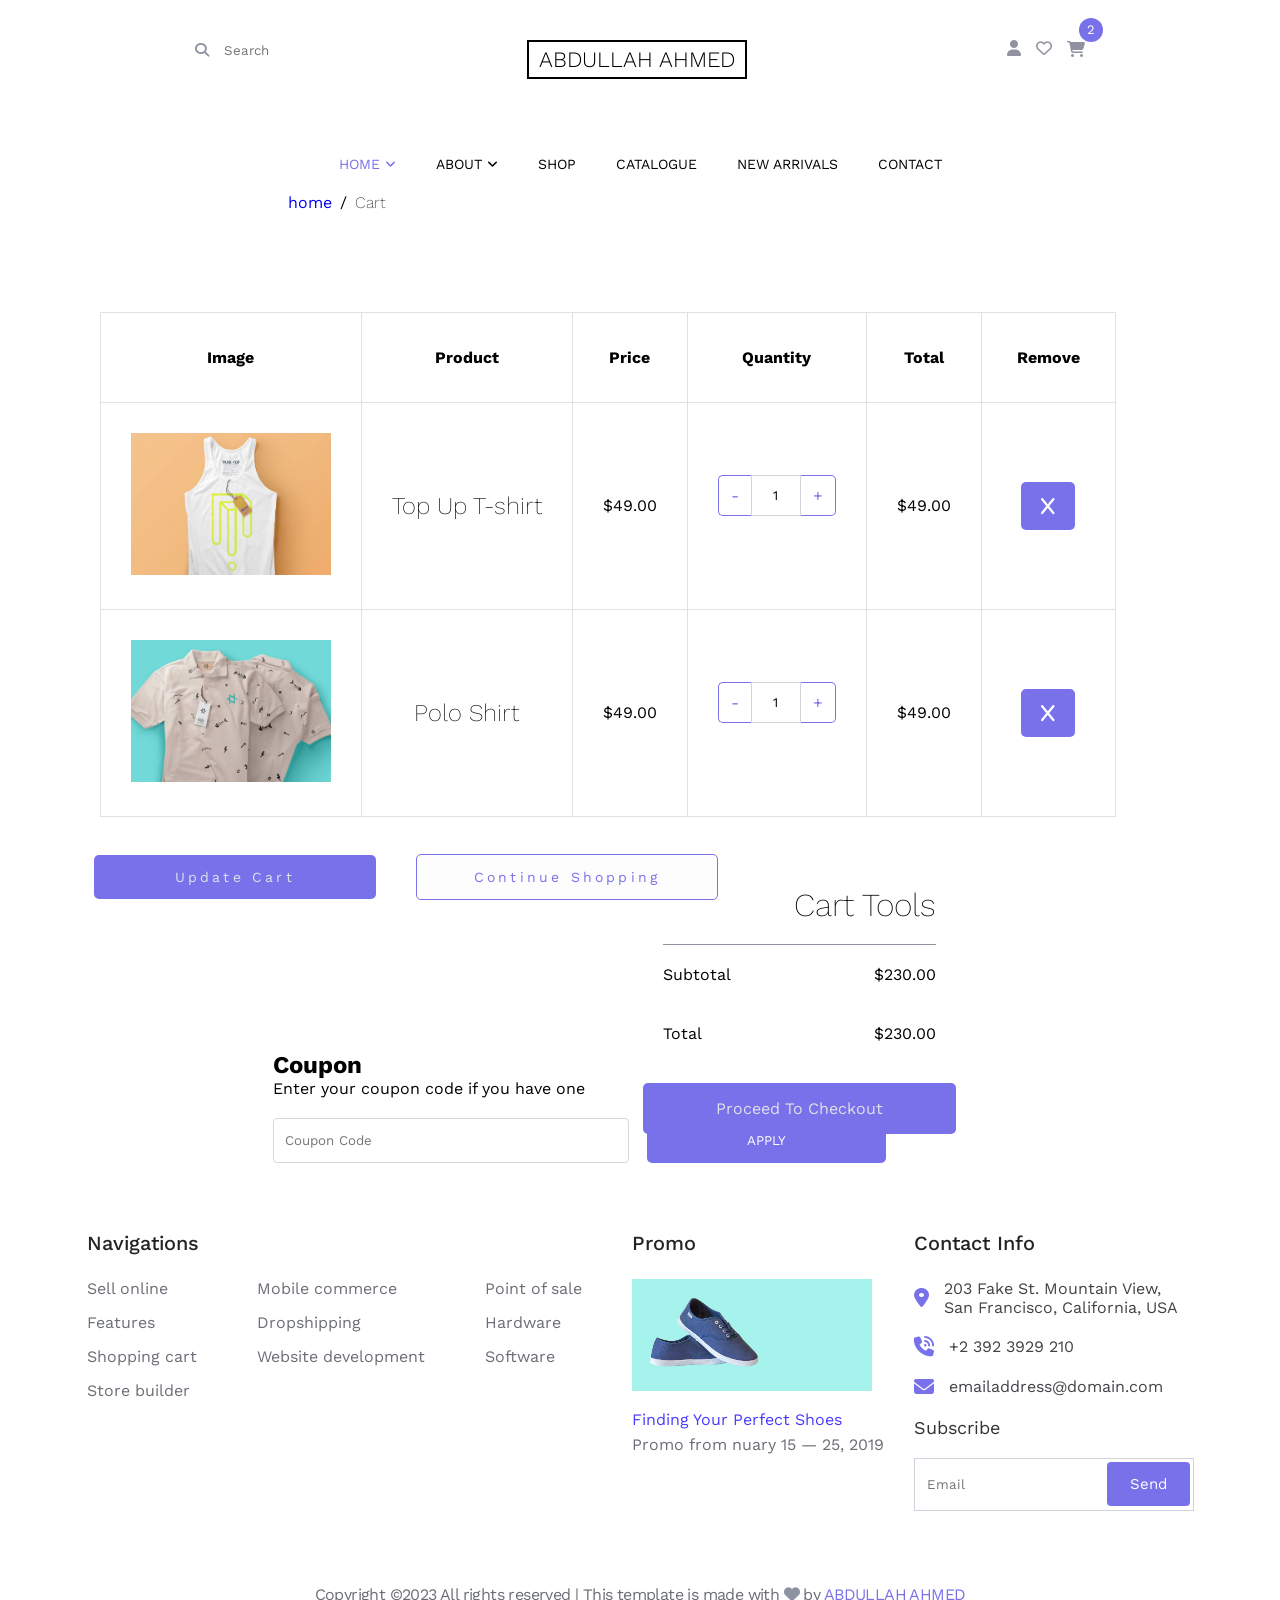
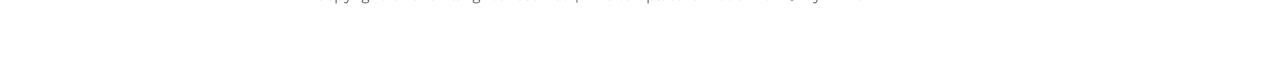
==== check-table/check-table.html @ 5996c0e8 "Add files via upload" ====
<!DOCTYPE html>
<html lang="en">
    <head>
        <meta charset="UTF-8">
        <meta http-equiv="X-UA-Compatible" content="IE=edge">
        <meta name="viewport" content="width=device-width, initial-scale=1.0">
        <title>check</title>
        <link rel="stylesheet" href="/css/all.min.css">
        <link rel="stylesheet" href="check-table.css">
        <link rel="preconnect" href="https://fonts.googleapis.com">
      <link rel="preconnect" href="https://fonts.gstatic.com" crossorigin>
      <link rel="preconnect" href="https://fonts.googleapis.com">
      <link rel="preconnect" href="https://fonts.gstatic.com" crossorigin>
      <link href="https://unpkg.com/aos@2.3.1/dist/aos.css" rel="stylesheet">
      <link href="https://fonts.googleapis.com/css2?family=Cairo:wght@300;400;700&family=Inter:wght@200;300;400;500;600;700;800;900&family=Mukta:wght@200;300;400;500;600;700;800&family=Work+Sans:ital,wght@0,400;0,500;0,700;0,900;1,900&display=swap" rel="stylesheet">
    </head>
<body>
    <div class="header">
        <div class="container">
          <div class="search">
            <i class="fa-solid fa-magnifying-glass icon"></i>
            <input type="text" placeholder="Search">
          </div>
          <div class="name">
            <h1>ABDULLAH AHMED</h1>
          </div>
          <div class="holder">
            <i class="fa-solid fa-user user"></i>
            <i class="fa-regular fa-heart love"></i>
            <div class="cart">
              <i class="fa-solid fa-cart-shopping "></i>
              <span>2</span>
            </div>
          </div>
        </div>
        <div class="second-nav">
          <i class="fa-solid fa-bars bars"></i>
          <ul class="main-ul">
            <li><a class="active" href="/shop.html">home <i class="fa-solid fa-angle-down"></i></a>
            <!--! Mega Menu -->
            <div class="mega-menu-1">
              <ul class="links">
                <li>
                  <a href="#">menu one</a>
                </li>
                <li>
                  <a href="#">menu two</a>
                </li>
                <li>
                  <a href="#">menu three</a>
                </li>
                <li class="li-mega-3">
                  <a href="#">sub menu <i class="fa-solid fa-angle-right sub"></i></a>
                  <div class="mega-menu-3">
                    <ul class="links">
                      <li>
                        <a href="#">menu one</a>
                      </li>
                      <li>
                        <a href="#">menu two</a>
                      </li>            
                      <li>
                        <a href="#">menu three</a>
                      </li>                
                    </ul>
                  </div>
                </li>
              </ul>
            </div>
          </li>
            <li><a href="/about/about.html">about <i class="fa-solid fa-angle-down"></i></a>
      <!--! Mega Menu -->
      <div class="mega-menu-2">
        <ul class="links">
          <li>
            <a href="#">menu one</a>
          </li>
          
          <li>
            <a href="#">menu two</a>
          </li>
      
          <li>
            <a href="#">menu three</a>
          </li>
      
          
        </ul>
      </div>
      
      </li>
            <li><a href="#">shop</a></li>
            <li><a href="#">catalogue</a></li>
            <li><a href="#">new arrivals</a></li>
            <li><a href="/contact/contact.html">contact</a></li>
          </ul>
        </div>
      </div>
      <div class="container">
        <div class="h2">
          <div class="hidden">
            <a href="/shop.html">home</a>
            <span>/</span>
            <h4>Cart</h3>
          </div>
        </div>
        <div class="all">
          <div class="r">
            
          </div>
          <div class="l">
      
        </div>
      </div>
      </div>
      <div data-aos="fade-up"
      data-aos-duration="1000" class="table">
        <table>
            <thead>
            <tr>
                <th>Image</th>
                <th>Product</th>
                <th>Price</th>
                <th>Quantity</th>
                <th>Total</th>
                <th>Remove</th>
            </tr>
        </thead>
        <tbody>
            <tr>
                <td class="product-img">
                    <img src="/img/cloth_1.jpg" alt="">
                </td>
                <td class="product-name">
                    <h2>
                        Top Up T-shirt
                    </h2>
                </td>
                <td>$49.00</td>
                <td>
                    <div class="quinnty">
                        <span class="left">-</span>
                        <input type="text" value="1">
                        <span class="right">+</span>
                        
                    </div>
                </td>
                <td>$49.00</td>
                <td><i class="fa-solid fa-x"></i></td>
            </tr>
            <tr>
                <td class="product-img">
                    <img src="/img/cloth_2.jpg" alt="">
                </td>
                <td class="product-name">
                    <h2>
                        Polo Shirt

                    </h2>
                </td>
                <td>$49.00</td>
                <td>
                    <div class="quinnty">
                        <span class="left">-</span>
                        <input type="text" value="1">
                        <span class="right">+</span>
                        
                    </div>
                </td>
                <td>$49.00</td>
                <td><i class="fa-solid fa-x"></i></td>
            </tr>
        </tbody>
        </table>
        
      </div>
      <div class="b-t">
        <div class="link-one">
        <a href="#">Update Cart</a>
    </div>
        <div class="link-two">
        <a href="#">Continue Shopping</a>
    </div>
      </div>
      <div class="holding">
      <div class="coubuns">
        <div class="Code">
          
            <div class="Coupon">
                <h2>Coupon
                </h2>
              <div class="holder">
                <p>Enter your coupon code if you have one</p>
                <div class="ptn">
                  <input type="text" placeholder="Coupon Code">
                  <button class="apply">APPLY</button>
                </div>
              </div>
            </div>
      </div>
     
</div>
<div class="carts">
    <div class="me">
    <h1>Cart Tools</h1>
    <div class="item">
        <div class="span">
        <p>Subtotal</p>
        <span>$230.00</span>
    </div>
    
    <div class="span">
        <p>Total</p>
        <span>$230.00</span>
    </div>
    </div>
  </div>
  <a href="/last-check-ub/check-ub.html">
    Proceed To Checkout
  </a>
</div>

</div>
<div class="footer">
    <div class="container">
      <div class="navigations">
        <h2>Navigations</h2>
        <div class="links">
          <ul>
            <li>
              <a href="#">Sell online</a>
            </li>
            <li>
              <a href="#">Features</a>
            </li>
            <li>
              <a href="#">Shopping cart</a>
            </li>
            <li>
              <a href="#">Store builder</a>
            </li>
          </ul>
          <ul>
            <li>
              <a href="#">Mobile commerce</a>
            </li>
            <li>
              <a href="#">Dropshipping</a>
            </li>
            <li>
              <a href="#">Website development</a>
            </li>
          </ul>
          <ul>
            <li>
              <a href="#">Point of sale</a>
            </li>
            <li>
              <a href="#">Hardware</a>
            </li>
            <li>
              <a href="#">Software</a>
            </li>
          </ul>
        </div>
      </div>
      <div class="contact">
        <div class="promo">
          <h2>Promo</h2>
          <img src="/img/hero_1.jpg" alt="">
          <p> <span>Finding Your Perfect Shoes</span> <br>Promo from nuary 15 — 25, 2019</p>
        </div>
        <div class="info">
          <h2>Contact Info</h2>
          <ul>
            <li><i class="fa-solid fa-location-dot"></i> 
              203 Fake St. Mountain View, San Francisco, California, USA</li>
            <li><i class="fa-solid fa-phone-volume"></i> +2 392 3929 210</li>
            <li><i class="fa-solid fa-envelope"></i> emailaddress@domain.com</li>
            <label for="input">Subscribe</label>
            <div class="box">
              <input type="text" placeholder="Email">
              <a href="#">Send</a>
            </div>
          </ul>
        </div>
      </div>
    </div>
    <p class="the-end">Copyright ©2023 All rights reserved | This template is made with <i class="fa-solid fa-heart"></i> by <span>ABDULLAH AHMED</span></p> 
  </div>
  <script src="https://unpkg.com/aos@2.3.1/dist/aos.js"></script>
  <script>
    AOS.init();
  </script>
</body>
</html>
---- check-table/check-table.css ----
* {
    margin: 0;
    padding: 0;
    box-sizing: border-box;
    scroll-padding-top: 2rem;
    scroll-behavior: smooth;
    list-style: none;
    text-decoration: none;
    font-family: 'Cairo', sans-serif;
    font-family: 'Inter', sans-serif;
    font-family: 'Mukta', sans-serif;
    font-family: 'Work Sans', sans-serif;
  }
  :root {
    --main-color: #7971ea;
    --second-color: #;
    --paragraph-color:#6b6e76;
    --title-color:#; 
    --main-transition:all 0.4s;
  }
  html::-webkit-scrollbar {
    width: 0.5rem;
  }
  html::-webkit-scrollbar-track {
    background: transparent;
  }
  html::-webkit-scrollbar-thumb {
    background: var(--main-color);
    border-radius: 5rem;
  }
  ::selection {
    background-color:var(--main-color);
    color: white;
  }.header .container {
    display: flex;
    padding: 40px 0 55px;
    justify-content: space-evenly;
  }
  .header .search .icon{
    color: #8c92a0;
    font-size: 14px;
  }
  .header .search input {
    border: none;
    padding-left: 10px;
    transition: var(--main-transition);
  }
  .header .search input:focus {
    border: none;
    outline: none;
    padding-left: 0;
  }
  .header .name {
    display: flex;
    justify-content: center;
    position: relative;
    right: 65px;
  }
  .header .name h1 {
    text-transform: uppercase;
    font-size: 22px;
    font-weight: 300;
    border: 2px solid black;
    padding: 5px 10px;
  }
  .header .holder {
    display: flex;
    gap: 15px;
    font-size: 16px;
    justify-content: flex-end;
    position: relative;
  }
  .header .holder .user {
    color: #9092a0;
    transition: var(--main-transition);
  }
  .header .holder .love {
    color: #9092a0;
    transition: var(--main-transition);
  }
  .header .holder .cart {
    color: #9092a0;
    transition: var(--main-transition);
  }
  .header .second-nav .bars {
    color: #9092a0;
    position: absolute;
    top: 36px;
    right: 26px;
    display: none;
  }
  .header .user:hover {
    color: black;
  }
  .header .love:hover {
    color: black;
  }
  .header .cart:hover {
    color: black;   
    cursor: pointer;
  }
  .header .second-nav .bars:hover {
    color: black;
  
  }
  .header .holder .cart span {
    position: absolute;
    top: -22px;
    right: -18px;
    font-size: 13px;
    width: 24px;
    height: 24px;
    line-height: 24px;
    border-radius: 50px;
    display: block;
    text-align: center;
    background: #7971ea;
    color: white;
  }
    .header .holder .cart:hover span {
      top:-25px;
      transition: var(--main-transition);
    }
  
                                                            /*! second-nav */
  .second-nav {
    padding: 0;
    justify-content: center;
  }
  .second-nav .main-ul {
    display: flex;
    gap: 20px;
    padding: 20px;
    justify-content: center;
  }
  .second-nav .main-ul li a.active {
    color: var(--main-color);
  }
  .second-nav .main-ul li {
    text-transform: uppercase;
    position: relative;
  }
  .second-nav li a {
    padding:10px;
    text-transform: uppercase;
    letter-spacing: .0.7px;
    color: black;
    font-size: 14px;
    transition: 0.2s;
  }
  .second-nav li:hover a {
    color: var(--main-color);
  }
  .second-nav li a i {
    font-size: 12px;
  }
  .second-nav .mega-menu-1,
  .second-nav .mega-menu-2{
    position: absolute;
    top: calc(100% + 40px);
    left: 0px;
    z-index: -1;
    transition: 0.2s;
    opacity: 0;
    background-color: white;
  }
  .second-nav .mega-menu-3 {
    position: absolute;
    top: calc(100% + 5px);
    left: 205px;
    z-index: -1;
    transition: 0.2s;
    opacity: 0;
    background-color: white;
  }
  .second-nav .main-ul li:first-child:hover .mega-menu-1 {
    z-index: 100;
    top: calc(100% + 20px);
    opacity: 1;
  }
  .second-nav .main-ul li:nth-child(n+2):hover .mega-menu-2 {
    z-index: 100;
    top: calc(100% + 20px);
    opacity: 1;
  }
  .second-nav .main-ul .li-mega-3:hover .mega-menu-3 {
    z-index: 100;
    top: calc(100% + -42px);
    opacity: 1;
  }
  .second-nav .mega-menu-1 .links,
  .second-nav .mega-menu-2 .links {
    min-width: 205px;
    padding: 5px 0;
    border-top: 3px solid var(--main-color);
    transition: var(--main-transition);
  }
  .second-nav .mega-menu-1 .links li:hover a,
  .second-nav .mega-menu-2 .links li:hover a {
    color: black;
  }
  .second-nav .mega-menu-1 .links a,
  .second-nav .mega-menu-2 .links a {
    display: block;
    padding: 10px 20px;
    text-transform: capitalize;
    font-size: 15px;
    color: var(--paragraph-color);
  }
  .second-nav .mega-menu-1 .links a .sub,
  .second-nav .mega-menu-2 .links a sub {
    font-size: 12px;
    position: relative;
    left: 80px;}
    .hidden{
        display: flex;
        margin: 0 32vh;
        gap: 8px;
        
        
      }
      .hidden h4{
        font-weight: 200;
      }
      .table{
        margin-top: 100px;
        margin-right: 65px;
        display: flex;
        justify-content: center;
       
        
      }
      table{
        
        text-align: center;
      }
      thead tr th{
        padding: 35px;
      }
     
       table, th, td{
        border: 1px solid #DEE2E6;
  border-collapse: collapse;
      }
      .table table tbody tr .product-img img{
        width: 200px;
      }
      .table table tbody tr td{
        padding: 30px;
      }
       .quinnty{
        margin-top: 20px;
        margin-bottom: 40px;
        display: flex;
        align-items: center;
      }
       .quinnty span{
        padding: 10px 12px;
         
          color: #7971EA;
          border: 1px solid #7971EA;
          transition: 0.3s ease;
          cursor: pointer;
      }
       .quinnty span:hover{
        color: #fdfdfd;
        background-color: #7971EA;
        transform: translateY(-2px);
        box-shadow: 0 5px 20px -7px rgba(0, 0, 0, 0.9);
        top: -2px;
      
      }
       .quinnty input{
        outline: none;
        max-width: 50px;
        height: 41px;
        text-align: center;
        border: 1px solid #CED5DB;
      transition: 0.2s ease;
      }
       .quinnty input:focus{
        border: 1px solid #7971EA;
      }
       .quinnty .left{
        border-top-left-radius:5px ;
        border-bottom-left-radius:5px ;
        border-right: none;
      }
       .quinnty .right{
        border-top-right-radius:5px ;
        border-bottom-right-radius:5px ;
        border-left: none;
      }
      .product-name h2{
        font-weight: 200;
      }
      td i{
        padding: 15px 20px;
        background-color: #7971EA;
        color: white;
        font-size: 18px;
        cursor: pointer;
        border-radius: 5px;
        position: relative;
        transition: all 0.3s ease;

      }
      td i:hover{
        background-color: #4E45E2;
        box-shadow: 0 5px 20px -7px rgba(0, 0, 0, 0.9) !important;
        top: -2px;
      }
      .b-t{
        display: flex;
        justify-content: center;
        position: relative;
        right: 26vh;
        margin-top: 50px;
      }
      .b-t a{
        margin: 0 20px;
        padding: 10px 20px;
        background-color: #7971EA;
        color: #DEE2E6;
        font-size: 14px;
        letter-spacing: 0.2rem;
        border-radius: 5px;
      }
      .b-t .link-two a{
        background-color: #fdfdfd;
        color: #7971EA;
        border: 1px solid #7971EA;
        padding: 14px 57px;
        position: relative;
        transition: 0.3s ease;
      }
      .b-t .link-one a{
        position: relative;
    padding: 14px 81px;
     transition: 0.3s ease;
      }
      .b-t .link-one a:hover{
        background-color: #4E45E2;
        box-shadow: 0 5px 20px -7px rgba(0, 0, 0, 0.9);
        top: -2px;
      }
      .b-t .link-two a:hover{
        background-color: #7971EA;
        color: white;
        box-shadow: 0 5px 20px -7px rgba(0, 0, 0, 0.9);
        top: -2px;
      }
      .Code .Coupon {
        
        padding: 48px;
      }
      .Code .Coupon .holder {
        display: flex;
        flex-direction: column;
        gap: 20px;
      }
      .Code .Coupon .holder .apply {
        color: white;
        background-color: var(--main-color);
        padding: 15px 100px;
        border: none;
        outline: none;
       border-radius: 5px;
        transition: 0.3s ease;
        position: relative;
        left: 2vh;
      }
      .Code .Coupon .holder input {
       
    color: black;
    padding: 13px 91px;
    text-align: left;
    border: 1px solid #d6d6d6;
    border-radius: 4px;
    outline: none;
    /* border-right: none; */
    transition: 0.3s;

      }
      .Code .Coupon .holder input:focus{
        border-color: #5a50e5;
      }
      .Code .Coupon .holder .ptn {
        display: flex;
      }
      .Code .Coupon .holder .apply:hover {
        background-color:#5a50e5 ;
        transform: translateY(-3px);
        box-shadow: rgba(0, 0, 0, 0.5) 0px 5px 13px;
        cursor: pointer;
      }
      .coubuns{
        position: relative;
    margin-top: 13vh;
    left: 25vh;
      }
      .Code .Coupon .holder input::placeholder{
        position: relative;
        left: -80px;
      }
      .carts{
        display: flex;
        position: absolute;
        flex-direction: column;
    right: 36vh;
    
      }
      .holding{
        display: flex;
        justify-content: space-between;
        position: relative;
      }
      .carts .me h1{
      
        font-weight: 200;
        text-align: right;
        margin: 0 20px;

      }
     
      .carts .me{
        min-width: 313px;
      }
      .item{
        border-top: 1px solid #9092a0;
        display: flex;
        flex-direction: column;
        margin: 20px;
      }
      .item .span{
        display: flex;
        justify-content: space-between;
        margin: 20px 0;
      }
      .carts a{
        padding: 16px;
        text-align: center;
        background-color: #7971EA;
        border-radius: 5px;
        color: #DEE2E6;
        transition: 0.3s;
      }
      .carts a:hover{
        background-color:#5a50e5 ;
        transform: translateY(-3px);
        box-shadow: rgba(0, 0, 0, 0.5) 0px 5px 13px;
      }
      .footer {
        padding-bottom: 65px;
        margin-top: 20px;
      }
      .footer .container {
        display: flex;
        justify-content: center;
        gap: 50px;
      }
      .footer .container h2 {
        font-weight: 500;
        font-size: 20px;
        margin-bottom: 24px;
        align-self: flex-start;
        color: #232323;
      }
      .footer .navigations {
        display: flex;
        flex-direction: column;
      }
      .footer .navigations .links {
        display: flex;
        gap: 60px;
      }
      .footer .navigations li a {
        font-size: 16px;
        color: var(--paragraph-color);
        display: block;
        margin-bottom: 15px;
      }
      .footer .contact {
        display: flex;
        gap: 30px;
      } 
      .footer .contact .promo img {
        width: 240px;
      }
      .footer .contact .promo p {
        color: var(--paragraph-color);
      }
      .footer .contact .promo p span {
        color: #483bff;
        margin: 15px auto -13px;
        display: block;
      }
      .footer .info {
        max-width: 280px;
      }
      .footer .info ul {
        gap: 20px;
        display: flex;
        flex-direction: column;
        justify-content: center;
        color: #424347;
      }
      .footer .info ul li {
        display: flex;
        gap: 15px;
        align-items: center;
      }
      .footer .info ul li i {
        color: var(--main-color);
        font-size: 20px;
      }
      .footer .info label {
        color: #323232;
        font-size: 18px;
      }
      .footer .info .box input {
        border: 1px solid #ced4da;
        padding: 18px 12px;
        width: 100%;
      }
      .footer .info .box input[type="text"]:focus {
        border: 1px solid var(--main-color);
        outline: none;
        border-radius: 4px;
      } 
      .footer .info .box a {
        color: white;
        background: var(--main-color);
        padding: 13px 23px;
        border-radius: 4px;
        display: block;
        font-size: 15px;
        width: fit-content;
        transition: var(--main-transition);
        position: relative;
        top: -49px;
        left: 193px;
      }
      .footer .the-end {
        text-align: center;
        color: var(--paragraph-color);
        display: block;
        padding: 30px 0 0;
        letter-spacing: -0.6px;
      }
      .footer .the-end i {
        color: #8c92a0;
      }
      .footer .the-end span {
        color: var(--main-color);
      }
      .footer .info .box a:hover{
        background-color: #5a50e5;
        transform: translateY(-3px);
        box-shadow: rgba(0, 0, 0, 0.5) 0px 5px 13px;
      }
      .footer .navigations li a:hover{
        color: #5a50e5;
        
      }
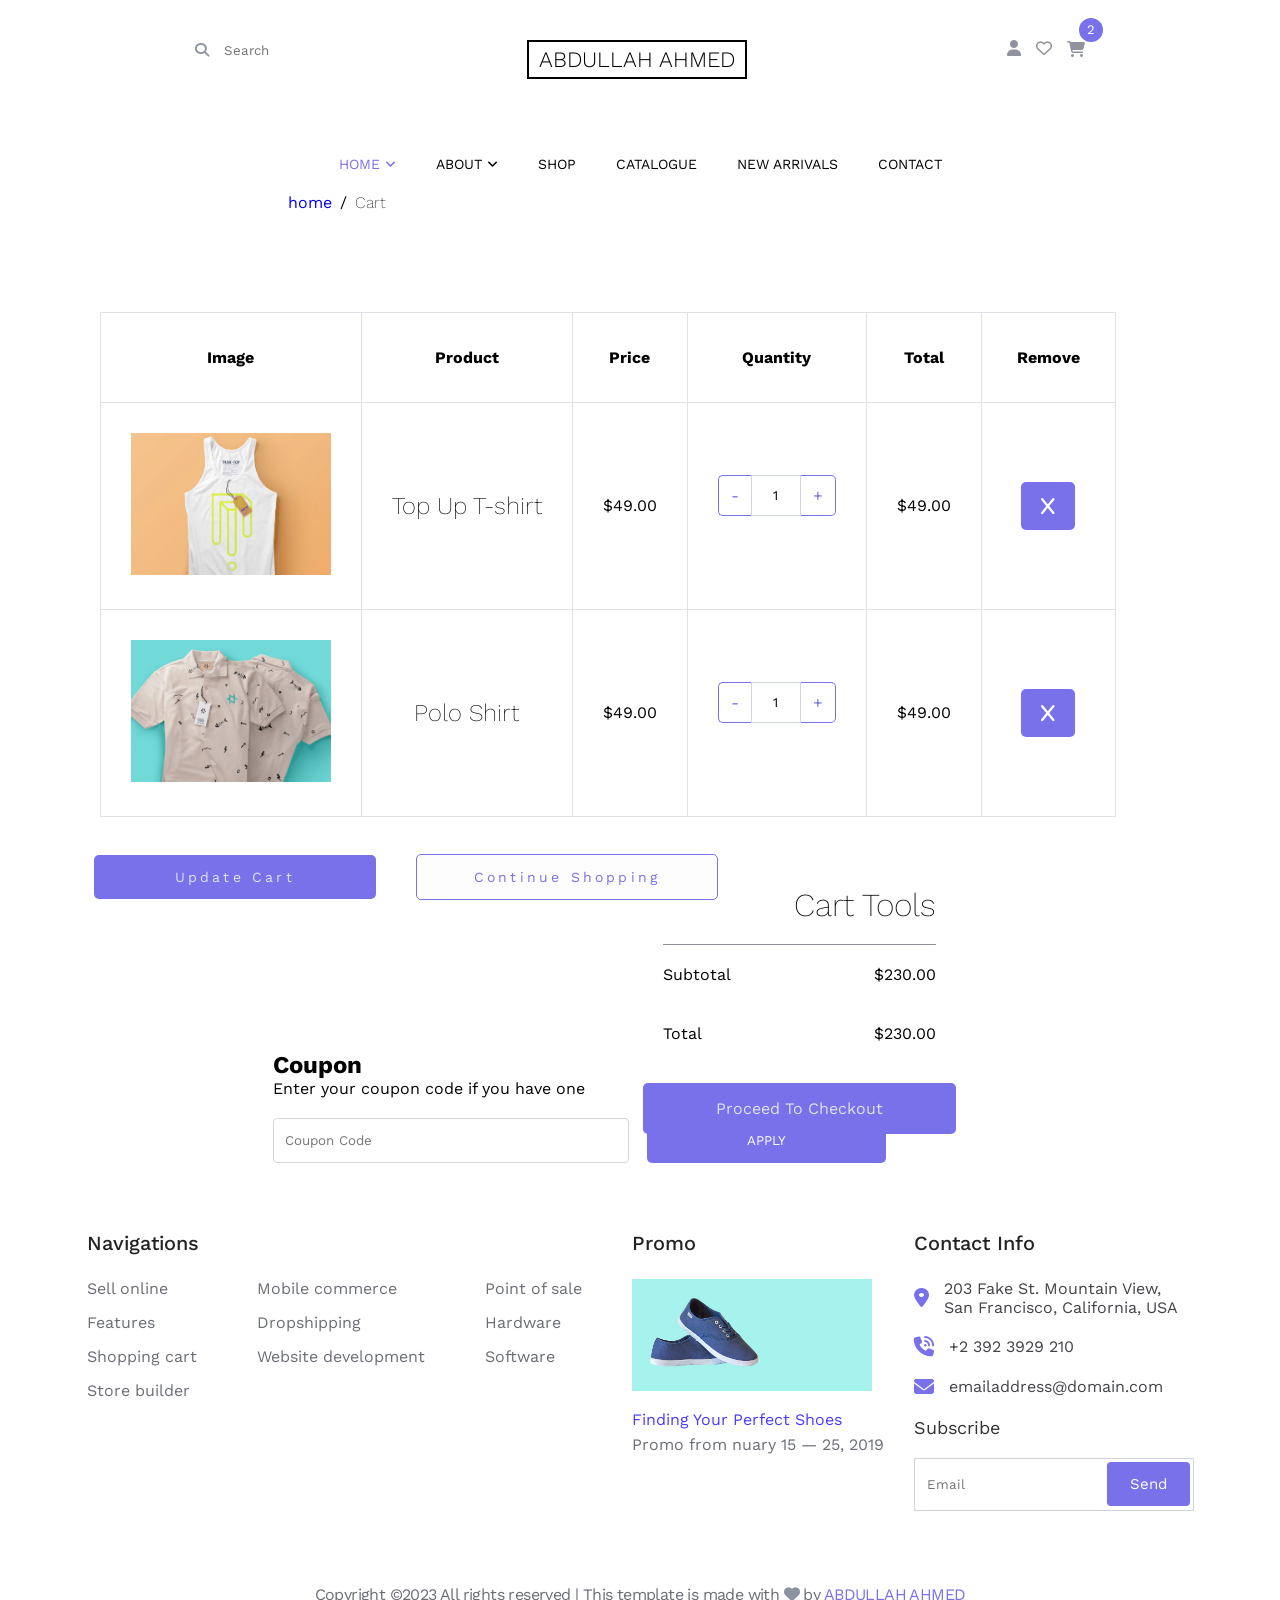
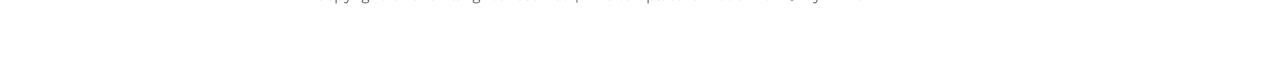
==== commit c3ac0a78: "Add files via upload" ====
--- a/check-table/check-table.html
+++ b/check-table/check-table.html
@@ -36,7 +36,7 @@
         <div class="second-nav">
           <i class="fa-solid fa-bars bars"></i>
           <ul class="main-ul">
-            <li><a class="active" href="/shop.html">home <i class="fa-solid fa-angle-down"></i></a>
+            <li><a class="active" href="/index.html">home <i class="fa-solid fa-angle-down"></i></a>
             <!--! Mega Menu -->
             <div class="mega-menu-1">
               <ul class="links">
@@ -99,7 +99,7 @@
       <div class="container">
         <div class="h2">
           <div class="hidden">
-            <a href="/shop.html">home</a>
+            <a href="/index.html">home</a>
             <span>/</span>
             <h4>Cart</h3>
           </div>
